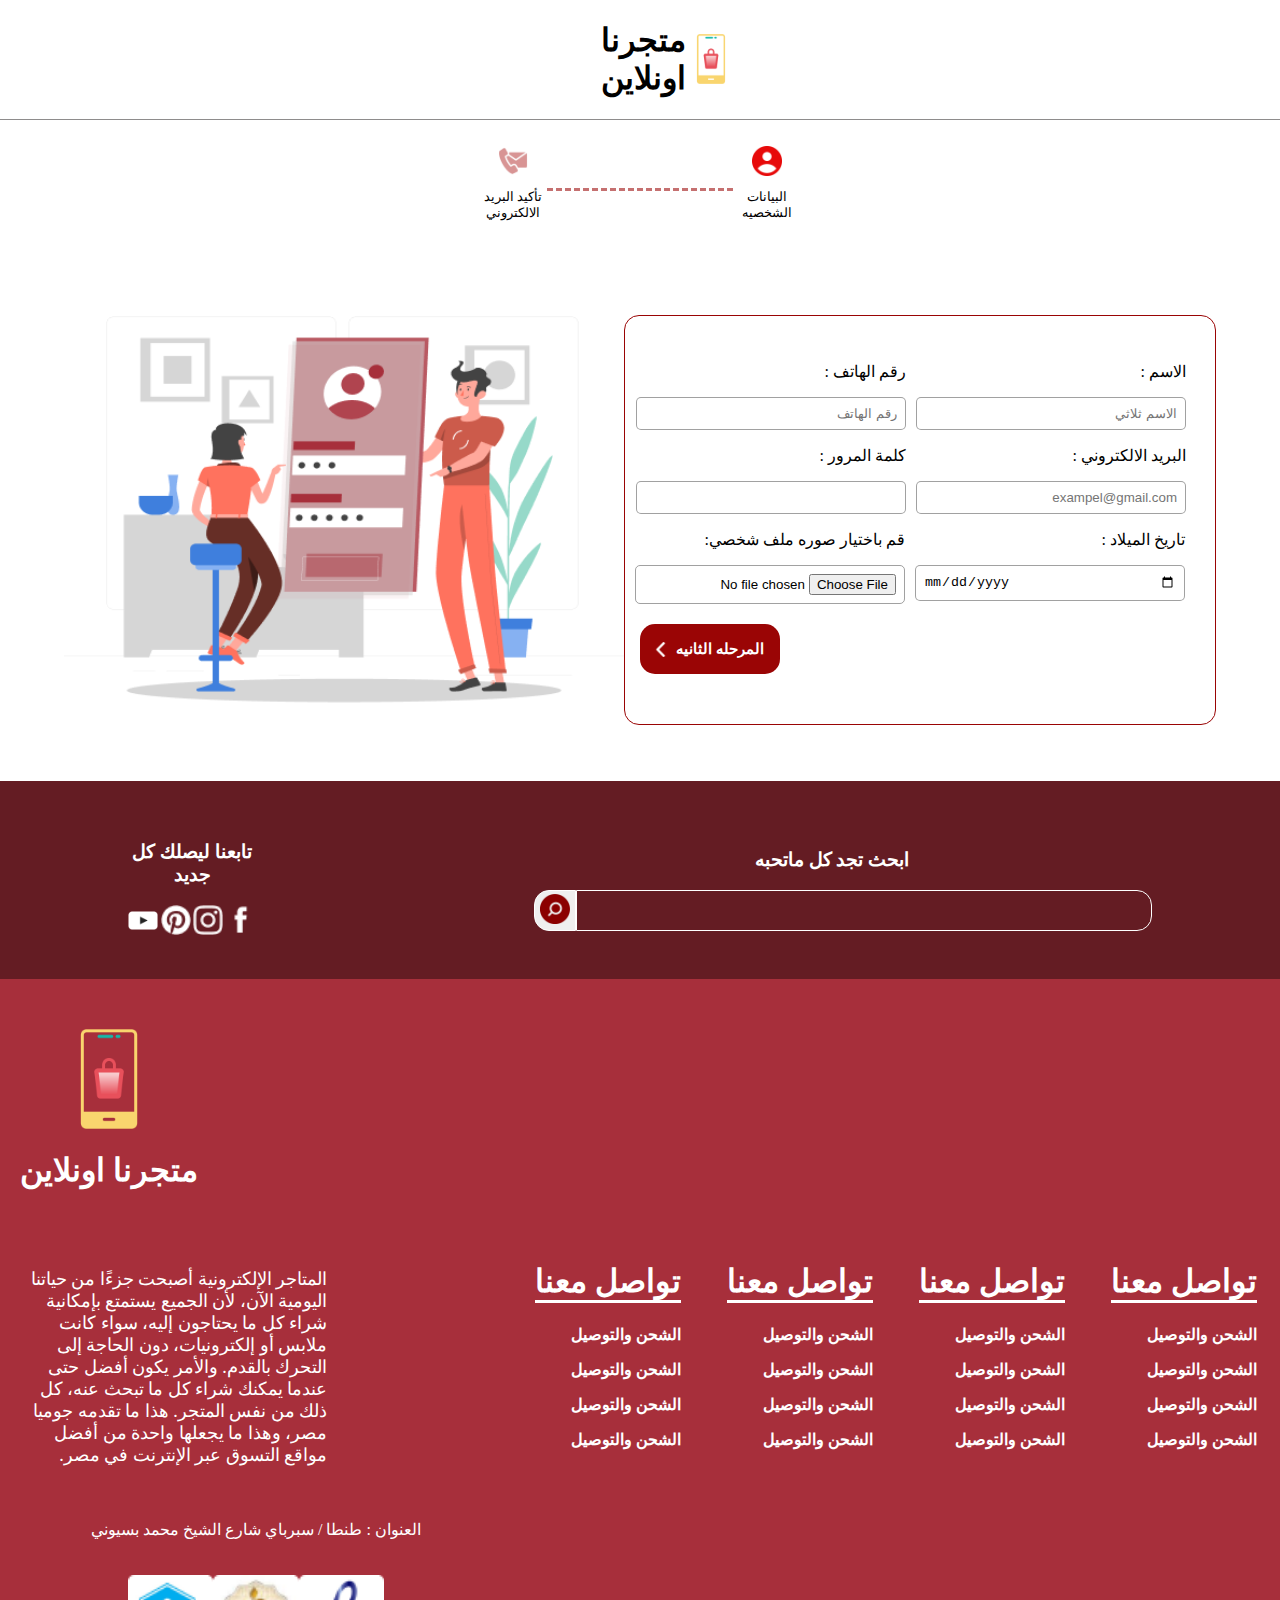
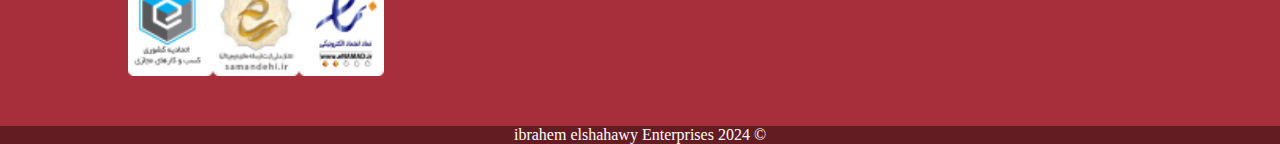
==== index.html @ 66f15310 "Add files via upload" ====
<!DOCTYPE html>
<html lang="en">

<head>
    <meta charset="UTF-8">
    <meta name="viewport" content="width=device-width, initial-scale=1.0">
    <link rel="preconnect" href="https://fonts.googleapis.com">
    <link rel="preconnect" href="https://fonts.gstatic.com" crossorigin>
    <link
        href="https://fonts.googleapis.com/css2?family=IBM+Plex+Sans+Arabic:wght@100;200;300;400;500;600;700&display=swap"
        rel="stylesheet">
    <title>Document</title>
    <link rel="icon" href="/img/mobile-shopping.png">

</head>

<body>
    <link rel="stylesheet" href="./index.css">
    <nav>
        <div class="bage_logo">
            <img src="./img/mobile-shopping.png" alt="">
            <h1>متجرنا اونلاين</h1>
        </div>
    

        <!-- <div class="cart_logout">
            <span>
                <img src="/img/log-out.png" alt="">
                <p>تسجيل خروج</p>
            </span>

            <span>
                <img src="/img/cart.png" alt="">
                <p>سلة المشتريات</p>
            </span>
        </div> -->
    </nav>

    <div class="signup_progress">
        <div class="step1">
            <img src="./img/profile.png" alt="">
            <p>البيانات الشخصيه</p>
        </div>

        <span></span>

        <div class="step1">
            <img src="./img/contact-us.png" alt="">
            <p>تأكيد البريد الالكتروني</p>
        </div>

    </div>

    <div class="client_info">
        <div class="form">
            <span>
                <p>الاسم :</p>
                <input type="text"  placeholder="الاسم ثلاثي" id="name">
            </span>

            <span>
                <p>رقم الهاتف :</p>
                <input type="number"  placeholder="رقم الهاتف" id="phone">
            </span>

            <span>
                <p>البريد الالكتروني :</p>
                <input type="email" id="email"  placeholder="exampel@gmail.com" required>
            </span>

            <span>
                <p>كلمة المرور :</p>
                <input type="password" required id="password">
            </span>

            <span style="margin: 0px 15px;">
                <p>تاريخ الميلاد :</p>
                <input type="date" required id="client_age">
            </span>

            <span>
                <p> قم باختيار صوره ملف شخصي:</p>
                <input type="file" class="client_photo" required id="client_photo" >
            </span>


            <div class="signup_submit">
                <button type="submit" onclick="goToStep2()">
                    <p> المرحله الثانيه</p>
                    <img src="./img/left-arrow.png" alt="">
                </button>
            </div>
        </div>
        <div class="signup_panner">
            <img src="./img/Photo.png" alt="">
        </div>
    </div>




    <div class="footer">
        <div class="footer_search">
            <p>ابحث تجد كل ماتحبه</p>
            <input type="search">
            <button>
                <img src="./img/search (1).png" alt="">
            </button>
        </div>

        <div class="social_media">
            <p>تابعنا ليصلك كل جديد</p>
            <a href="http://">
                <img src="./img/174-1744532_facebook-icon-link-facebook-white-icon-hd-png-fotor-bg-remover-2023041811029 1.png"
                    alt="">
            </a>

            <a href="http://">
                <img src="./img/Instagram svg.png" alt="">
            </a>

            <a href="http://">
                <img src="./img/Pinterest svg.png" alt="">
            </a>

            <a href="http://">
                <img src="./img/YouTube svg.png" alt="">
            </a>
        </div>
    </div>


    <footer>
        <div class="about_our_shop">
            <div class="about_our_shop_sec">
                <h1>تواصل معنا</h1>
                <a href=""><p>الشحن والتوصيل</p></a> 
                <a href=""><p>الشحن والتوصيل</p></a> 
                <a href=""><p>الشحن والتوصيل</p></a> 
                <a href=""><p>الشحن والتوصيل</p></a> 
            </div>

            <div class="about_our_shop_sec">
                <h1>تواصل معنا</h1>
                <a href=""><p>الشحن والتوصيل</p></a> 
                <a href=""><p>الشحن والتوصيل</p></a> 
                <a href=""><p>الشحن والتوصيل</p></a> 
                <a href=""><p>الشحن والتوصيل</p></a> 
            </div>

            <div class="about_our_shop_sec">
                <h1>تواصل معنا</h1>
                <a href=""><p>الشحن والتوصيل</p></a> 
                <a href=""><p>الشحن والتوصيل</p></a> 
                <a href=""><p>الشحن والتوصيل</p></a> 
                <a href=""><p>الشحن والتوصيل</p></a> 
            </div>

            <div class="about_our_shop_sec">
                <h1>تواصل معنا</h1>
                <a href=""><p>الشحن والتوصيل</p></a> 
                <a href=""><p>الشحن والتوصيل</p></a> 
                <a href=""><p>الشحن والتوصيل</p></a> 
                <a href=""><p>الشحن والتوصيل</p></a> 
            </div>

        </div>
        <div class="about_us">
        <div class="footer_logo">
            <img src="./img/mobile-shopping.png" alt="">
            <h1>متجرنا اونلاين</h1>
        </div>
        <p class="about_discreption">المتاجر الإلكترونية أصبحت جزءًا من حياتنا اليومية الآن، لأن الجميع يستمتع بإمكانية شراء كل ما يحتاجون إليه، سواء كانت ملابس أو إلكترونيات، دون الحاجة إلى التحرك بالقدم. والأمر يكون أفضل حتى عندما يمكنك شراء كل ما تبحث عنه، كل ذلك من نفس المتجر. هذا ما تقدمه جوميا مصر، وهذا ما يجعلها واحدة من أفضل مواقع التسوق عبر الإنترنت في مصر.</p>
        <p class="location">العنوان : طنطا / سبرباي شارع الشيخ محمد بسيوني</p>
        <div class="our_partiners">
            <img src="./img/01.png" alt="">
            <img src="./img/02.png" alt="">
            <img src="./img/03 1.png" alt="">
        </div>
        
    </div>
    </footer>
<div class="copy_rights">
    <p>© 2024 ibrahem elshahawy Enterprises </p>
</div>
    <script src="./index.js"></script>
</body>

</html>
---- index.css ----
body{
    margin: 0px;
    padding: 0px;
}


*{
    /* background-color: red; */
    direction: rtl;
}

.ibm-plex sans arabic-thin {
    font-family: "IBM Plex Sans Arabic", sans-serif;
    font-weight: 100;
    font-style: normal;
  }
  
  .ibm-plex sans arabic-extralight {
    font-family: "IBM Plex Sans Arabic", sans-serif;
    font-weight: 200;
    font-style: normal;
  }
  
  .ibm-plex sans arabic-light {
    font-family: "IBM Plex Sans Arabic", sans-serif;
    font-weight: 300;
    font-style: normal;
  }
  
  .ibm-plex sans arabic-regular {
    font-family: "IBM Plex Sans Arabic", sans-serif;
    font-weight: 400;
    font-style: normal;
  }
  
  .ibm-plex sans arabic-medium {
    font-family: "IBM Plex Sans Arabic", sans-serif;
    font-weight: 500;
    font-style: normal;
  }
  
  .ibm-plex sans arabic-semibold {
    font-family: "IBM Plex Sans Arabic", sans-serif;
    font-weight: 600;
    font-style: normal;
  }
  
  .ibm-plex sans arabic-bold {
    font-family: "IBM Plex Sans Arabic", sans-serif;
    font-weight: 700;
    font-style: normal;
  }

  
  nav{
    width: 100%;
    display: flex;
    align-items: center;
    border-bottom: .1px solid #3f3c3c96;
    justify-content: center;
  }

  .bage_logo{
    width: 15%;
    height: 100%;
    /* background-color: aqua; */
    display: flex;
    justify-content: center;
    align-items: center;
  }

  .bage_logo img{
    width: 50px;
    height: 50px;
  }

  .search_box{
    width: 50%;
    /* background-color: chocolate; */
    display: flex;
    margin: auto;
  }

  .search_box input{
    width: 90%;
    /* height: 50px; */
    border: 1px solid #9A0505;
    outline: none;
    border-radius: 15px;
    border-top-left-radius: 0px;
    border-bottom-left-radius: 0px;
    border-left: none;
    padding: 15px 5px;
    color: #9A0505;

  }

  .search_box button{
    border: 1px solid #9A0505;
    border-right: none;
    outline: none;
    border-radius: 15px;
    border-top-right-radius: 0px;
    border-bottom-right-radius: 0px;
    cursor: pointer;

  }

  .search_box button img{
    width: 30px;
    height: 30px;
  }

  .cart_logout{
    width: 20%;
    /* background-color: aqua; */
    display: flex;
  }

  .cart_logout span{
    display: flex;
    align-items: center;
    padding: 0px 10px;
  }

  .signup_progress{
    width: 25%;
    height: 100px;
    /* background-color: aqua ; */
    margin: 20px auto;
    display: flex;
    align-items:center ;
  }

  .step1{
    width: 25%;
    margin: auto;
    font-size: small;
    
  }

  .step1 p{
    text-align: center;
  }

  .signup_progress span{
    width: 70%;
    /* height: -15px; */
    border-bottom: 3px dashed #9a050592;
  }

  .step1 img{
    display: block;
    width: 30px;
    height: 30px;
    padding: 0px;
    margin: auto !important;
    /* margin: 0px 20px; */
  }

  .client_info{
    width: 90%;
    /* height: 70vh; */
    /* background-color: #9A0505; */
    margin: auto;
    display: flex;
    align-items: center;
  }


  .form{
    width: 50%;
    height: fit-content;
    display: flex;
    flex-wrap: wrap;
    /* background-color: aquamarine; */
    padding: 30px 15px;
    border: 1px solid #9A0505;
    border-radius: 15px;
    
  }

  .form span{
    width: 45%;
    margin: auto;
  }


  .form input{
    width: 100%;
    border: .1px solid rgba(128, 128, 128, 0.736);
    border-radius: 5px;
    outline: none;
    padding: 8px;
  
  }

  .form select{
    width: 106%;
    border: .1px solid rgba(128, 128, 128, 0.736);
    border-radius: 5px;
    outline: none;
    padding: 8px;
  
  }

  
  .signup_submit button{
    width: 25%;
    background-color: #9A0505;
   /* padding: 5px; */
   display: flex;
   align-items: center;
   justify-content: center;
   font-weight: 800;
   color: white;
   border: none;
   border-radius: 15px;
   cursor: pointer;
  }

  .signup_submit{
    direction: ltr;
    width: 100%;
    margin:20px auto;
  }

  .signup_submit button img{
    width: 15px;
    height: 15px;
    margin: auto;
    padding: 0px;
    float: left;

  }

  .signup_submit button p{
    padding-right:10px ;
    font-size: 15px;
  }


  .signup_panner{
    width: 50%;
    /* background-color: blue; */
  }

  .signup_panner img{
    width: 100%;
  }



  .footer{
    width: 100%;
    /* height: 20vh; */
    padding: 40px 0px;
    background-color: #641C23;
    display: flex;
    align-items: center;
  }


  .footer_search{
    width: 50%;
    /* background-color: aqua; */
    margin: auto;
    display: flex;
    flex-wrap: wrap;
    align-items: center;
    
  }

  .footer_search p{
    width: 100%;
    text-align: center;
    font-size: larger;
    font-weight: bold;
    color: white;
  }

  .footer_search input{
    width: 90%;
    padding: 12px;
    outline: none;
    border: 1px solid white;
    border-radius: 15px;
    border-top-left-radius:0px ;
    border-bottom-left-radius:0px ;
    background-color: #641C23;
    color: white;
  }

  .footer_search button{
    
    border-top-left-radius:15px ;
    border-bottom-left-radius:15px ;
    padding: 3px 5px;
    border: 1px solid white;
  }

  .footer_search button img{
    width: 30px;
  }

  .social_media{
    width: 10%;
    /* background-color: aqua; */
    display: flex;
    flex-wrap: wrap;
    justify-content: space-between;
    margin: auto;
    align-items: center;
  }

  .social_media p{
    width: 100%;
    text-align: center;
    font-size: larger;
    font-weight: bold;
    color: white;

  }

  .social_media img{
    width: 30px;
  }

  footer{
    width: 100%;
    /* height: 50vh; */
    background-color: #A72F3B;
    display: flex;
    padding: 30px 0px;
  }

  .about_our_shop{
    width: 60%;
    /* height: 100%; */
    /* background-color: aqua; */
    display: flex;
    
  }

  a{
    color: white;
    font-weight: bold;
    text-decoration: none;
  }

  .about_our_shop_sec{
    margin: auto;
    text-align: right;
    color: white;
  }

  .about_our_shop_sec h1{
    border-bottom: 3px solid white;
  }

  .about_us{
    width: 40%;
    /* height: 100%; */
    /* background-color: blueviolet; */
    direction: ltr;
    display: flex;
    flex-wrap: wrap;
    color: white;
  }

  .footer_logo {
    width: fit-content;
    height: fit-content;
    align-items: center;
    padding: 20px;
  }


  .footer_logo img{
    width:100px ;
    height: 100px;
    margin: auto;
    display: block;
  }

  .about_discreption{
    width: 60%;
    font-size: large;
    padding: 20px;
  }

  .location{
    width: 100%;
    text-align: center;
  }

  .our_partiners{
    width: 50%;
    /* background-color:chocolate ; */
    display: flex;
    margin: auto;
    padding: 20px 0px;
    justify-content: space-between;
  }

  .our_partiners img{
    width: 100px;
    
  }

  .copy_rights{
    width: 100%;
    background-color: #641C23;
    text-align: center;
    color: white;
    margin: 0px;
  }

  .copy_rights p{
    margin: 0px;
  }
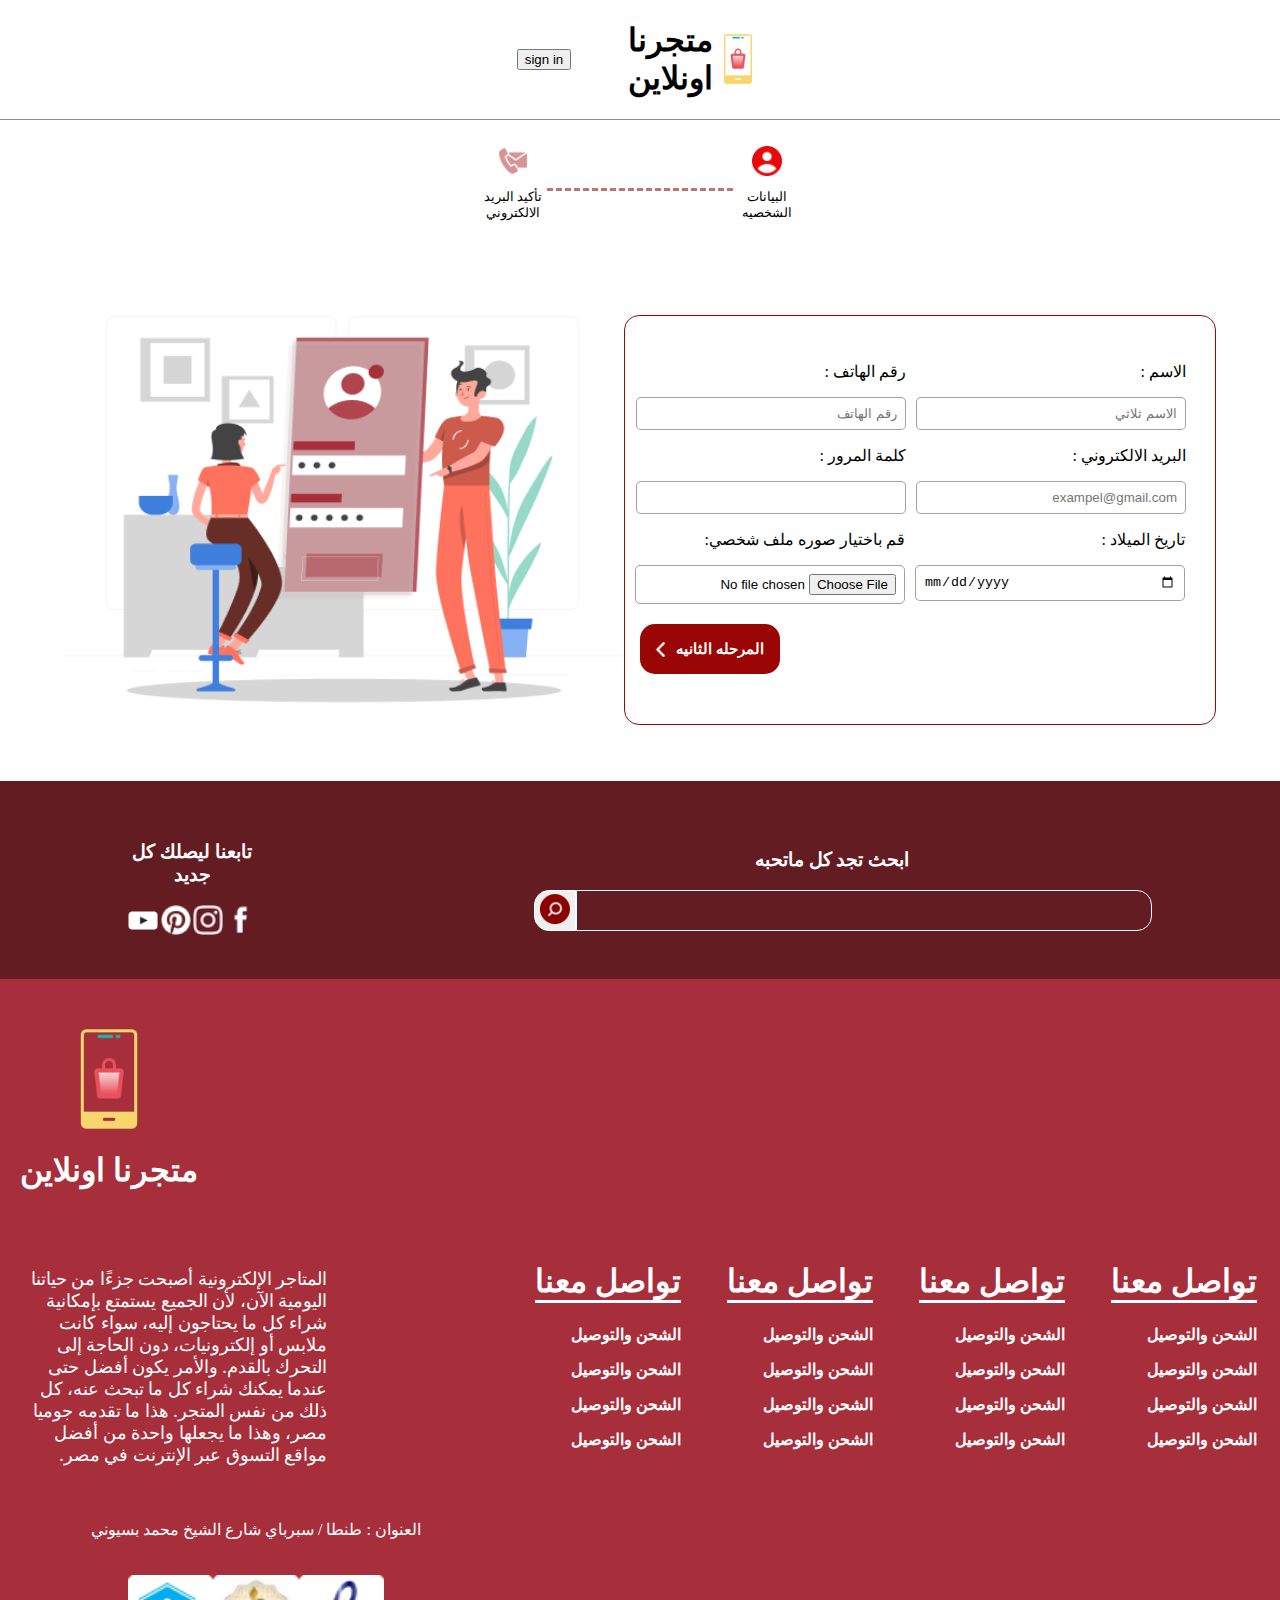
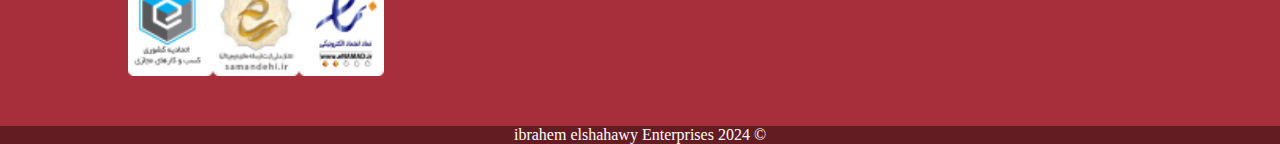
==== commit 1825d9e8: "Update index.html" ====
--- a/index.html
+++ b/index.html
@@ -21,6 +21,7 @@
             <img src="./img/mobile-shopping.png" alt="">
             <h1>متجرنا اونلاين</h1>
         </div>
+        <button class="sign_in_Btn">sign in</button>
     
 
         <!-- <div class="cart_logout">
@@ -186,4 +187,4 @@
     <script src="./index.js"></script>
 </body>
 
-</html>+</html>
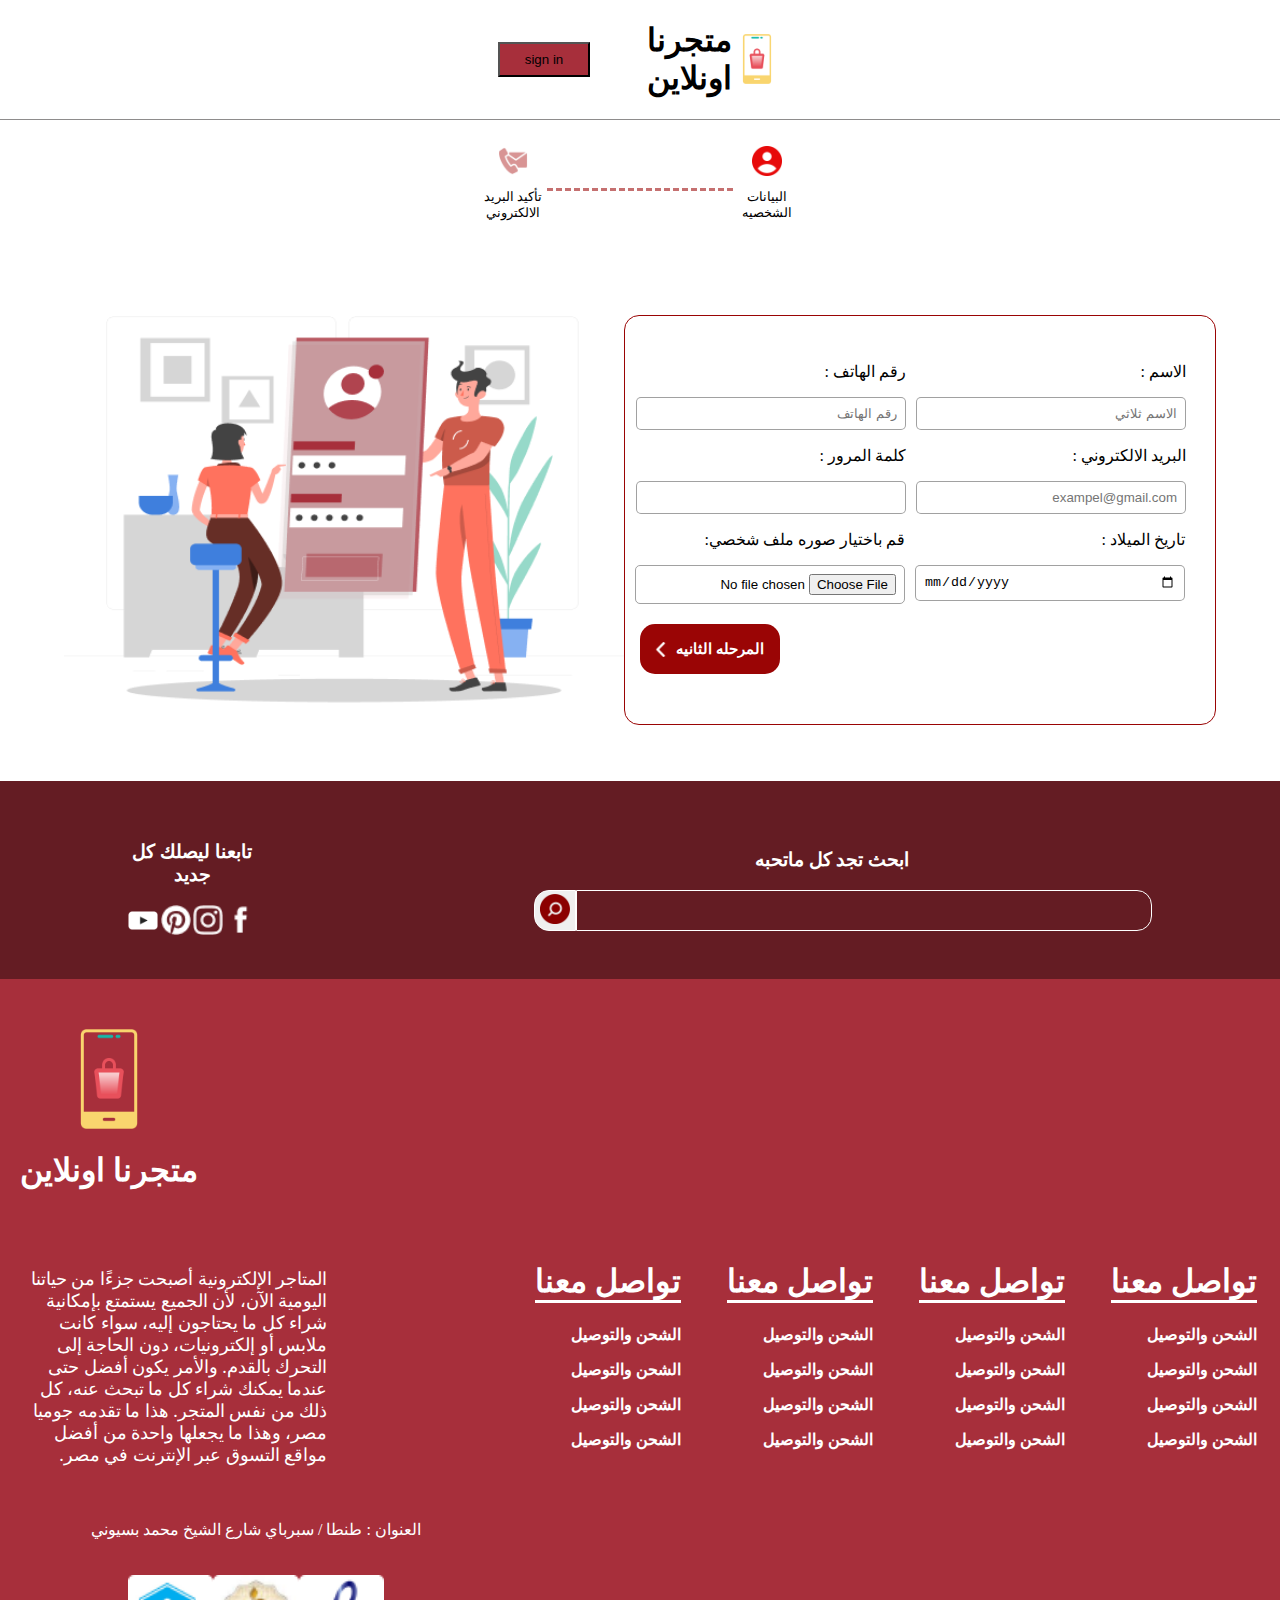
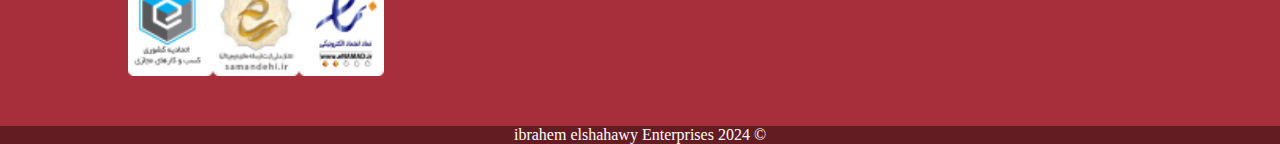
==== commit a421e71e: "Update index.html" ====
--- a/index.html
+++ b/index.html
@@ -21,7 +21,7 @@
             <img src="./img/mobile-shopping.png" alt="">
             <h1>متجرنا اونلاين</h1>
         </div>
-        <button class="sign_in_Btn">sign in</button>
+        <a href="./sign in/index.html"><button class="sign_in_Btn"> sign in</button></a>
     
 
         <!-- <div class="cart_logout">
--- a/index.css
+++ b/index.css
@@ -314,6 +314,14 @@
     align-items: center;
   }
 
+
+.sign_in_Btn{
+padding: 8px 25px;
+background-color: #A72F3B; 
+
+}
+
+
   .social_media p{
     width: 100%;
     text-align: center;
@@ -419,4 +427,4 @@
 
   .copy_rights p{
     margin: 0px;
-  }+  }
